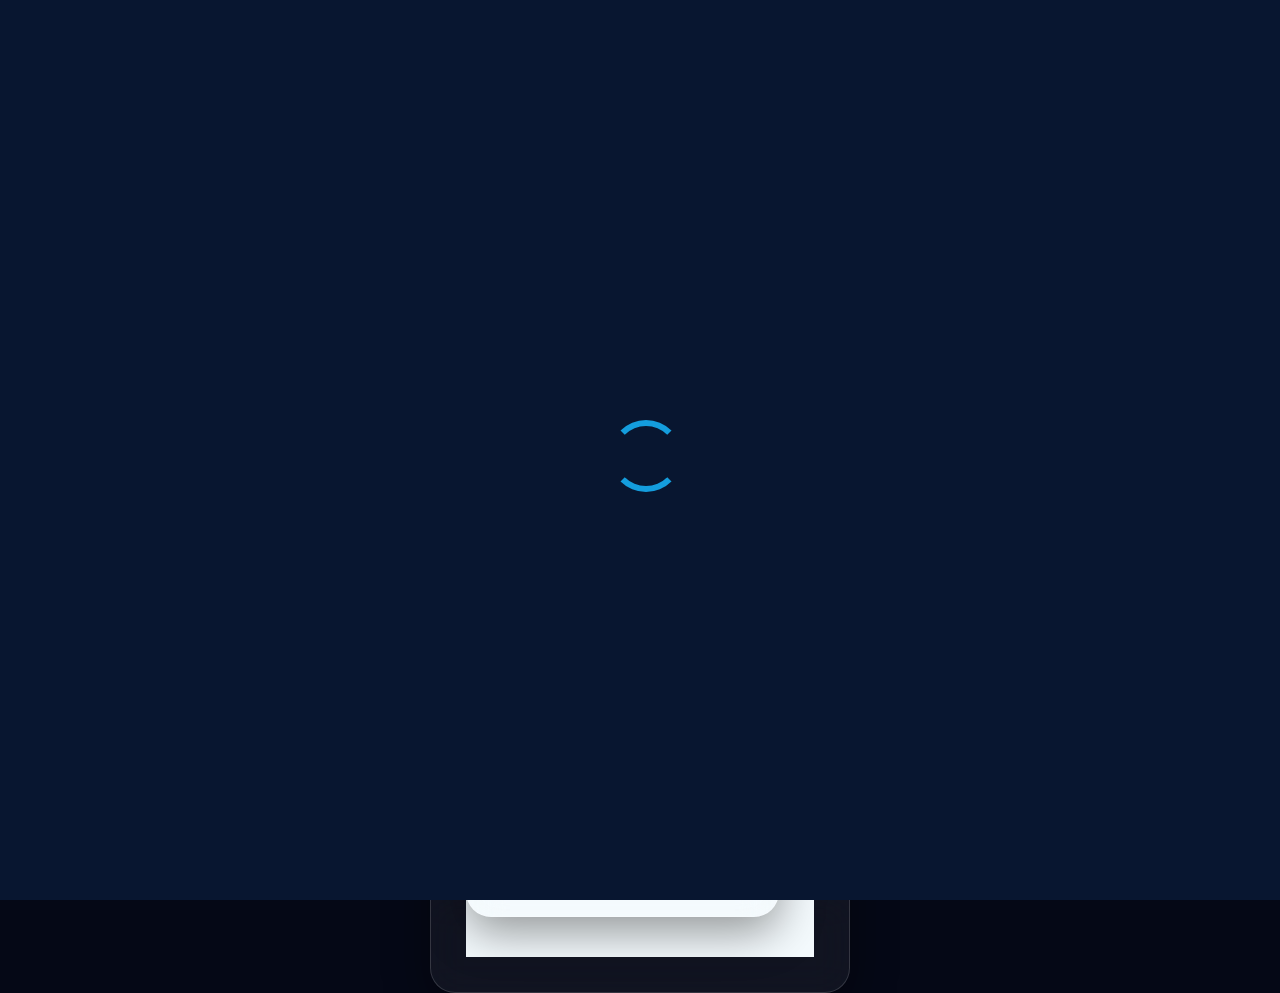
==== connect/index.html @ 6b7ee52c "Update index.html" ====
<!DOCTYPE html>
<html lang="en">
  <head>
    <meta charset="utf-8">
    <meta content="width=device-width, initial-scale=1.0" name="viewport">
    <title>Dulan Nithila Liyanarachchi</title>
    <meta name="description" content="Hi, I'm Dulan Nithila Liyanarachchi - a Web developer and a Canva designer, Responsive Websites with modern technologies. View my work and get in touch!">
    <meta name="keywords" content="web developer, portfolio, responsive design, HTML, CSS, JavaScript, PHP, MySQL, ReactJS, FastAPI, WebSockets, payment gateway integration, AI-powered email automation, cybersecurity, cybersecurity undergraduate, cyber security, AI research, cybersecurity research, AI supply chain security, academic publication, systematic literature review, LinkedIn articles, website developer, UI/UX, front-end developer, Canva designer, IT explorer, Dulan Nithila Liyanarachchi, Dulan Liyanarachchi, Nithila Liyanarachchi, NSBM Green University, Victoria University, University of Moratuwa, Sri Lanka">
    <meta name="author" content="Dulan Nithila Liyanarachchi">
    <meta name="viewport" content="width=device-width, initial-scale=1.0">
    
    <!-- Favicons -->
    <link href="assets/img/favicon.png" rel="icon">
  
    <!-- Fonts -->
    <link href="https://fonts.googleapis.com" rel="preconnect">
    <link href="https://fonts.gstatic.com" rel="preconnect" crossorigin>
    <link href="https://fonts.googleapis.com/css2?family=Roboto:ital,wght@0,100;0,300;0,400;0,500;0,700;0,900;1,100;1,300;1,400;1,500;1,700;1,900&family=Poppins:ital,wght@0,100;0,200;0,300;0,400;0,500;0,600;0,700;0,800;0,900;1,100;1,200;1,300;1,400;1,500;1,600;1,700;1,800;1,900&family=Raleway:ital,wght@0,100;0,200;0,300;0,400;0,500;0,600;0,700;0,800;0,900;1,100;1,200;1,300;1,400;1,500;1,600;1,700;1,800;1,900&display=swap" rel="stylesheet">
  
    <!-- Vendor CSS Files -->
    <link href="assets/vendor/bootstrap/css/bootstrap.min.css" rel="stylesheet">
    <link href="assets/vendor/bootstrap-icons/bootstrap-icons.css" rel="stylesheet">
    <link href="assets/vendor/aos/aos.css" rel="stylesheet">
    <link href="assets/vendor/glightbox/css/glightbox.min.css" rel="stylesheet">
    <link href="assets/vendor/swiper/swiper-bundle.min.css" rel="stylesheet">
    <link rel="stylesheet" href="https://cdnjs.cloudflare.com/ajax/libs/font-awesome/6.5.2/css/all.min.css">
  
    <!-- Main CSS File -->
    <link href="../assets/main.css" rel="stylesheet">
  
    <!-- Sitemap -->
    <link rel="sitemap" type="application/xml" title="Sitemap" href="sitemap.xml" />
    
    <link rel="stylesheet" href="style.css">
    <link rel="preconnect" href="https://fonts.googleapis.com">
    <link href="https://fonts.googleapis.com/css2?family=Poppins:wght@300;400;500;600;700&display=swap" rel="stylesheet">
    <link rel="stylesheet" href="https://cdnjs.cloudflare.com/ajax/libs/font-awesome/6.6.0/css/all.min.css">

  </head>
  <body>
    <div class="background"></div>
      <div class="container">
        <img src="assets/img/my-profile-img.png" class="profile">
        <h1>Dulan Nithila Liyanarachchi</h1>
        <h6>nithila0411@gmail.com</h6>
        <p class="subtitle"> • Web & Software Developer • Cyber Security Undergraduate • Research Scholar </p>
        <div class="buttons">
          <a href="https://nithilald.github.io/Dulan-Nithila-Liyanarachchi/" target="_blank"><i class="fa-solid fa-globe"></i>Portfolio</a>
          <a href="https://github.com/NithilaLD" target="_blank"><i class="fab fa-github"></i>GitHub</a>
          <a href="https://linkedin.com/in/dulan-nithila-liyanarachchi-563a7121a/" target="_blank"><i class="fab fa-linkedin"></i>LinkedIn</a>
          <a href="https://orcid.org/0009-0003-6545-277X" target="_blank"><i class="fab fa-orcid"></i>ORCID</a>
          <a href="https://www.researchgate.net/profile/Dulan-Liyanarachchi?ev=hdr_xprf" target="_blank"><i class="fab fa-researchgate"></i>ResearchGate</a>
          <a href="https://scholar.google.com/citations?user=wedLujYAAAAJ&hl=en" target="_blank"><i class="fa-solid fa-graduation-cap"></i>Google Scholar</a>
        </div>
        <footer id="footer" class="footer position-relative light-background">
            <div class="container">
              <div class="copyright text-center ">
                <p>© <span>Copyright </span> <strong class="px-1 sitename">Dulan Nithila Liyanarachchi</strong> <span>All Rights Reserved</span><br>Last Upated on: August 2026</p>
              </div>
            </div>
        </footer>
      </div>
      <!-- Scroll Top -->
      <a href="#" id="scroll-top" class="scroll-top d-flex align-items-center justify-content-center"><i class="bi bi-arrow-up-short"></i></a>
    
      <!-- Preloader -->
      <div id="preloader" style="background-color:#081630;"></div>
    
      <!-- Vendor JS Files -->
      <script src="assets/vendor/bootstrap/js/bootstrap.bundle.min.js"></script>
      <script src="assets/vendor/aos/aos.js"></script>
      <script src="assets/vendor/typed.js/typed.umd.js"></script>
      <script src="assets/vendor/purecounter/purecounter_vanilla.js"></script>
      <script src="assets/vendor/waypoints/noframework.waypoints.js"></script>
      <script src="assets/vendor/glightbox/js/glightbox.min.js"></script>
      <script src="assets/vendor/imagesloaded/imagesloaded.pkgd.min.js"></script>
      <script src="assets/vendor/isotope-layout/isotope.pkgd.min.js"></script>
      <script src="assets/vendor/swiper/swiper-bundle.min.js"></script>
    
      <!-- Main JS File -->
      <script src="assets/main.js"></script>
      <script src="script.js"></script>
    </div>
  </body>
</html>
---- assets/main.css ----
/**
* Template Name: iPortfolio
* Template URL: https://bootstrapmade.com/iportfolio-bootstrap-portfolio-websites-template/
* Updated: Jun 29 2024 with Bootstrap v5.3.3
* Author: BootstrapMade.com
* License: https://bootstrapmade.com/license/
*/

/*--------------------------------------------------------------
# Font & Color Variables
# Help: https://bootstrapmade.com/color-system/
--------------------------------------------------------------*/
/* Fonts */
:root {
  --default-font: "Roboto",  system-ui, -apple-system, "Segoe UI", Roboto, "Helvetica Neue", Arial, "Noto Sans", "Liberation Sans", sans-serif, "Apple Color Emoji", "Segoe UI Emoji", "Segoe UI Symbol", "Noto Color Emoji";
  --heading-font: "Raleway",  sans-serif;
  --nav-font: "Poppins",  sans-serif;
}

/* Global Colors - The following color variables are used throughout the website. Updating them here will change the color scheme of the entire website */
:root { 
  --background-color: #ffffff; /* Background color for the entire website, including individual sections */
  --default-color: #272829; /* Default color used for the majority of the text content across the entire website */
  --heading-color: #050d18; /* Color for headings, subheadings and title throughout the website */
  --accent-color: #149ddd; /* Accent color that represents your brand on the website. It's used for buttons, links, and other elements that need to stand out */
  --surface-color: #ffffff; /* The surface color is used as a background of boxed elements within sections, such as cards, icon boxes, or other elements that require a visual separation from the global background. */
  --contrast-color: #ffffff; /* Contrast color for text, ensuring readability against backgrounds of accent, heading, or default colors. */
}

/* Nav Menu Colors - The following color variables are used specifically for the navigation menu. They are separate from the global colors to allow for more customization options */
:root {
  --nav-color: #a8a9b4;  /* The default color of the main navmenu links */
  --nav-hover-color: #ffffff; /* Applied to main navmenu links when they are hovered over or active */
  --nav-mobile-background-color: #040b14; /* Used as the background color for mobile navigation menu */
  --nav-dropdown-background-color: #040b14; /* Used as the background color for dropdown items that appear when hovering over primary navigation items */
  --nav-dropdown-color: #a8a9b4; /* Used for navigation links of the dropdown items in the navigation menu. */
  --nav-dropdown-hover-color: #ffffff; /* Similar to --nav-hover-color, this color is applied to dropdown navigation links when they are hovered over. */
}

/* Color Presets - These classes override global colors when applied to any section or element, providing reuse of the sam color scheme. */

.light-background {
  --background-color: #f4fafd;
  --surface-color: #ffffff;
}

.dark-background {
  --background-color: #040b14;
  --default-color: #ffffff;
  --heading-color: #ffffff;
  --surface-color: #151f2b;
  --contrast-color: #ffffff;
}

/* Smooth scroll */
:root {
  scroll-behavior: smooth;
}

/*--------------------------------------------------------------
# General Styling & Shared Classes
--------------------------------------------------------------*/
body {
  color: var(--default-color);
  background-color: var(--background-color);
  font-family: var(--default-font);
}

a {
  color: var(--accent-color);
  text-decoration: none;
  transition: 0.3s;
}

a:hover {
  color: color-mix(in srgb, var(--accent-color), transparent 25%);
  text-decoration: none;
}

h1,
h2,
h3,
h4,
h5,
h6 {
  color: var(--heading-color);
  font-family: var(--heading-font);
}

/* PHP Email Form Messages
------------------------------*/
.php-email-form .error-message {
  display: none;
  background: #df1529;
  color: #ffffff;
  text-align: left;
  padding: 15px;
  margin-bottom: 24px;
  font-weight: 600;
}

.php-email-form .sent-message {
  display: none;
  color: #ffffff;
  background: #059652;
  text-align: center;
  padding: 15px;
  margin-bottom: 24px;
  font-weight: 600;
}

.php-email-form .loading {
  display: none;
  background: var(--surface-color);
  text-align: center;
  padding: 15px;
  margin-bottom: 24px;
}

.php-email-form .loading:before {
  content: "";
  display: inline-block;
  border-radius: 50%;
  width: 24px;
  height: 24px;
  margin: 0 10px -6px 0;
  border: 3px solid var(--accent-color);
  border-top-color: var(--surface-color);
  animation: php-email-form-loading 1s linear infinite;
}

@keyframes php-email-form-loading {
  0% {
    transform: rotate(0deg);
  }

  100% {
    transform: rotate(360deg);
  }
}

/*--------------------------------------------------------------
# Global Header
--------------------------------------------------------------*/
.header {
  color: var(--default-color);
  background-color: var(--background-color);
  position: fixed;
  top: 0;
  left: 0;
  bottom: 0;
  padding: 0 15px;
  width: 300px;
  transition: all ease-in-out 0.3s;
  overflow-y: auto;
  z-index: 997;
  border-right: 1px solid color-mix(in srgb, var(--default-color), transparent 90%);
}

.header .profile-img img {
  margin: 15px auto;
  display: block;
  width: 120px;
  border: 8px solid color-mix(in srgb, var(--default-color), transparent 85%);
}

.header .logo {
  line-height: 1;
  margin-bottom: 15px;
}

.header .logo img {
  max-height: 32px;
  margin-right: 8px;
}

.header .logo h1 {
  font-size: 24px;
  margin: 0;
  font-weight: 700;
  color: var(--heading-color);
}

.header .social-links {
  margin: 0 0 20px 0;
}

.header .social-links a {
  font-size: 16px;
  display: inline-flex;
  align-items: center;
  justify-content: center;
  background: color-mix(in srgb, var(--default-color), transparent 90%);
  color: var(--default-color);
  margin: 0 2px;
  border-radius: 50%;
  text-align: center;
  width: 40px;
  height: 40px;
  transition: 0.3s;
}

.header .social-links a:hover {
  color: var(--contrast-color);
  background: var(--accent-color);
}

@media (min-width: 1200px) {

  .header~main,
  .header~#footer {
    margin-left: 300px;
  }
}

@media (max-width: 1199px) {
  .header {
    left: -100%;
  }
}

.header.header-show {
  left: 0;
}

.header .header-toggle {
  color: var(--contrast-color);
  background-color: var(--accent-color);
  font-size: 22px;
  display: flex;
  align-items: center;
  justify-content: center;
  width: 40px;
  height: 40px;
  border-radius: 50%;
  cursor: pointer;
  position: fixed;
  top: 15px;
  right: 15px;
  z-index: 9999;
  transition: background-color 0.3s;
}

.header .header-toggle:hover {
  color: var(--contrast-color);
  background-color: color-mix(in srgb, var(--accent-color) 90%, white 15%);
}

/*--------------------------------------------------------------
# Navigation Menu
--------------------------------------------------------------*/
.mobile-nav-toggle {
  display: none;
}

.navmenu {
  padding: 0;
  z-index: 9997;
}

.navmenu ul {
  list-style: none;
  padding: 0 0 20px 0;
  margin: 0;
}

.navmenu a,
.navmenu a:focus {
  color: var(--nav-color);
  padding: 15px 10px;
  font-family: var(--nav-font);
  font-size: 16px;
  font-weight: 400;
  display: flex;
  align-items: center;
  white-space: nowrap;
  transition: 0.3s;
  width: 100%;
}

.navmenu a .navicon,
.navmenu a:focus .navicon {
  font-size: 20px;
  margin-right: 10px;
}

.navmenu a .toggle-dropdown,
.navmenu a:focus .toggle-dropdown {
  font-size: 12px;
  line-height: 0;
  margin-left: auto;
  width: 30px;
  height: 30px;
  display: flex;
  align-items: center;
  justify-content: center;
  border-radius: 50%;
  transition: 0.3s;
  flex-shrink: 0;
  background-color: color-mix(in srgb, var(--accent-color), transparent 90%);
}

.navmenu a .toggle-dropdown:hover,
.navmenu a:focus .toggle-dropdown:hover {
  background-color: var(--accent-color);
  color: var(--contrast-color);
}

.navmenu a:hover,
.navmenu .active,
.navmenu .active:focus {
  color: var(--nav-hover-color);
}

.navmenu a:hover .navicon,
.navmenu .active .navicon,
.navmenu .active:focus .navicon {
  color: var(--accent-color);
}

.navmenu .active .toggle-dropdown,
.navmenu .active:focus .toggle-dropdown {
  background-color: var(--accent-color);
  color: var(--contrast-color);
  transform: rotate(180deg);
}

.navmenu .dropdown {
  display: block;
}

.navmenu .dropdown a,
.navmenu .dropdown a:focus {
  color: --nav-dropdown-color;
}

.navmenu .dropdown a:hover,
.navmenu .dropdown .active,
.navmenu .dropdown .active:focus {
  color: var(--nav-dropdown-hover-color);
}

.navmenu .dropdown ul {
  position: static;
  display: none;
  z-index: 99;
  padding: 5px 10px;
  margin: 5px 10px;
  background-color: var(--nav-dropdown-background-color);
  border: 1px solid color-mix(in srgb, var(--default-color), transparent 90%);
  box-shadow: none;
  transition: all 0.5s ease-in-out;
}

.navmenu .dropdown ul ul {
  background-color: rgba(33, 37, 41, 0.1);
}

.navmenu .dropdown>.dropdown-active {
  display: block;
  background-color: rgba(33, 37, 41, 0.03);
}

/*--------------------------------------------------------------
# Global Footer
--------------------------------------------------------------*/
.footer {
  color: var(--default-color);
  background-color: var(--background-color);
  font-size: 14px;
  padding: 40px 0;
  position: relative;
  border-top: 1px solid color-mix(in srgb, var(--default-color), transparent 90%);
}

.footer .copyright p {
  margin-bottom: 0;
}

.footer .credits {
  margin-top: 4px;
  font-size: 13px;
  text-align: center;
}

/*--------------------------------------------------------------
# Preloader
--------------------------------------------------------------*/
#preloader {
  position: fixed;
  inset: 0;
  z-index: 999999;
  overflow: hidden;
  background: var(--background-color);
  transition: all 0.6s ease-out;
}

#preloader:before {
  content: "";
  position: fixed;
  top: calc(50% - 30px);
  left: calc(50% - 30px);
  border: 6px solid #ffffff;
  border-color: var(--accent-color) transparent var(--accent-color) transparent;
  border-radius: 50%;
  width: 60px;
  height: 60px;
  animation: animate-preloader 1.5s linear infinite;
}

@keyframes animate-preloader {
  0% {
    transform: rotate(0deg);
  }

  100% {
    transform: rotate(360deg);
  }
}

/*--------------------------------------------------------------
# Scroll Top Button
--------------------------------------------------------------*/
.scroll-top {
  position: fixed;
  visibility: hidden;
  opacity: 0;
  right: 15px;
  bottom: -15px;
  z-index: 99999;
  background-color: var(--accent-color);
  width: 44px;
  height: 44px;
  border-radius: 50px;
  transition: all 0.4s;
}

.scroll-top i {
  font-size: 24px;
  color: var(--contrast-color);
  line-height: 0;
}

.scroll-top:hover {
  background-color: color-mix(in srgb, var(--accent-color), transparent 20%);
  color: var(--contrast-color);
}

.scroll-top.active {
  visibility: visible;
  opacity: 1;
  bottom: 15px;
}

/*--------------------------------------------------------------
# Disable aos animation delay on mobile devices
--------------------------------------------------------------*/
@media screen and (max-width: 768px) {
  [data-aos-delay] {
    transition-delay: 0 !important;
  }
}

/*--------------------------------------------------------------
# Global Page Titles & Breadcrumbs
--------------------------------------------------------------*/
.page-title {
  color: var(--default-color);
  background-color: var(--background-color);
  padding: 25px 0;
  position: relative;
}

.page-title h1 {
  font-size: 24px;
  font-weight: 700;
}

.page-title .breadcrumbs ol {
  display: flex;
  flex-wrap: wrap;
  list-style: none;
  padding: 0;
  margin: 0;
  font-size: 14px;
  font-weight: 400;
}

.page-title .breadcrumbs ol li+li {
  padding-left: 10px;
}

.page-title .breadcrumbs ol li+li::before {
  content: "/";
  display: inline-block;
  padding-right: 10px;
  color: color-mix(in srgb, var(--default-color), transparent 70%);
}

/*--------------------------------------------------------------
# Global Sections
--------------------------------------------------------------*/
section,
.section {
  color: var(--default-color);
  background-color: var(--background-color);
  padding: 60px 0;
  overflow: clip;
}

/*--------------------------------------------------------------
# Global Section Titles
--------------------------------------------------------------*/
.section-title {
  padding-bottom: 60px;
  position: relative;
}

.section-title h2 {
  font-size: 32px;
  font-weight: 700;
  margin-bottom: 20px;
  padding-bottom: 20px;
  position: relative;
}

.section-title h2:after {
  content: "";
  position: absolute;
  display: block;
  width: 50px;
  height: 3px;
  background: var(--accent-color);
  left: 0;
  bottom: 0;
}

.section-title p {
  margin-bottom: 0;
}

/*--------------------------------------------------------------
# Hero Section
--------------------------------------------------------------*/
.hero {
  width: 100%;
  min-height: 100vh;
  position: relative;
  padding: 80px 0;
  display: flex;
  align-items: center;
  justify-content: center;
}

.hero img {
  position: absolute;
  inset: 0;
  display: block;
  width: 100%;
  height: 100%;
  object-fit: cover;
  z-index: 1;
}

.hero:before {
  content: "";
  background: color-mix(in srgb, var(--background-color), transparent 70%);
  position: absolute;
  inset: 0;
  z-index: 2;
}

.hero .container {
  position: relative;
  z-index: 3;
}

.hero h2 {
  margin: 0;
  font-size: 64px;
  font-weight: 700;
}

.hero p {
  margin: 5px 0 0 0;
  font-size: 26px;
}

.hero p span {
  letter-spacing: 1px;
  border-bottom: 2px solid var(--accent-color);
}

.hero .social-links {
  margin-top: 25px;
}

.hero .social-links a {
  font-size: 24px;
  display: inline-block;
  color: color-mix(in srgb, var(--default-color), transparent 50%);
  line-height: 1;
  margin-right: 20px;
  transition: 0.3s;
}

.hero .social-links a:hover {
  color: var(--accent-color);
}

@media (max-width: 768px) {
  .hero h2 {
    font-size: 32px;
  }

  .hero p {
    font-size: 20px;
  }
}

/*--------------------------------------------------------------
# About Section
--------------------------------------------------------------*/
.about .content h2 {
  font-weight: 700;
  font-size: 24px;
}

.about .content ul {
  list-style: none;
  padding: 0;
}

.about .content ul li {
  margin-bottom: 20px;
  display: flex;
  align-items: center;
}

.about .content ul strong {
  margin-right: 10px;
}

.about .content ul i {
  font-size: 16px;
  margin-right: 5px;
  color: var(--accent-color);
  line-height: 0;
}

/*--------------------------------------------------------------
# Stats Section
--------------------------------------------------------------*/
.stats .stats-item {
  padding: 30px;
  width: 100%;
}

.stats .stats-item i {
  color: var(--accent-color);
  display: block;
  font-size: 44px;
  float: left;
  line-height: 0;
}

.stats .stats-item .purecounter {
  color: var(--heading-color);
  font-size: 48px;
  line-height: 40px;
  display: block;
  font-weight: 700;
  margin-left: 60px;
}

.stats .stats-item p {
  color: color-mix(in srgb, var(--default-color), transparent 40%);
  padding: 15px 0 0 0;
  margin: 0 0 0 60px;
  font-family: var(--heading-font);
  font-size: 14px;
}

/*--------------------------------------------------------------
# Skills Section
--------------------------------------------------------------*/
.skills .progress {
  height: 60px;
  display: block;
  background: none;
  border-radius: 0;
}

.skills .progress .skill {
  color: var(--heading-color);
  padding: 0;
  margin: 0 0 6px 0;
  text-transform: uppercase;
  display: block;
  font-weight: 600;
  font-family: var(--heading-font);
}

.skills .progress .skill .val {
  float: right;
  font-style: normal;
}

.skills .progress-bar-wrap {
  background: color-mix(in srgb, var(--default-color), transparent 90%);
  height: 10px;
}

.skills .progress-bar {
  width: 1px;
  height: 10px;
  transition: 0.9s;
  background-color: var(--accent-color);
}

/*--------------------------------------------------------------
# Resume Section
--------------------------------------------------------------*/
.resume .resume-title {
  color: var(--heading-color);
  font-size: 26px;
  font-weight: 700;
  margin-top: 20px;
  margin-bottom: 20px;
}

.resume .resume-item {
  padding: 0 0 20px 20px;
  margin-top: -2px;
  border-left: 2px solid var(--accent-color);
  position: relative;
}

.resume .resume-item h4 {
  line-height: 18px;
  font-size: 18px;
  font-weight: 600;
  text-transform: uppercase;
  color: color-mix(in srgb, var(--default-color), transparent 20%);
  margin-bottom: 10px;
}

.resume .resume-item h5 {
  font-size: 16px;
  padding: 5px 15px;
  display: inline-block;
  font-weight: 600;
  margin-bottom: 10px;
}

.resume .resume-item ul {
  padding-left: 20px;
}

.resume .resume-item ul li {
  padding-bottom: 10px;
}

.resume .resume-item:last-child {
  padding-bottom: 0;
}

.resume .resume-item::before {
  content: "";
  position: absolute;
  width: 16px;
  height: 16px;
  border-radius: 50px;
  left: -9px;
  top: 0;
  background: var(--background-color);
  border: 2px solid var(--accent-color);
}

/*--------------------------------------------------------------
# Portfolio Section
--------------------------------------------------------------*/
.portfolio .portfolio-filters {
  padding: 0;
  margin: 0 auto 20px auto;
  list-style: none;
  text-align: center;
}

.portfolio .portfolio-filters li {
  cursor: pointer;
  display: inline-block;
  padding: 0;
  font-size: 14px;
  font-weight: 400;
  margin: 0 10px;
  line-height: 1;
  text-transform: uppercase;
  margin-bottom: 10px;
  transition: all 0.3s ease-in-out;
}

.portfolio .portfolio-filters li:hover,
.portfolio .portfolio-filters li.filter-active {
  color: var(--accent-color);
}

.portfolio .portfolio-filters li:first-child {
  margin-left: 0;
}

.portfolio .portfolio-filters li:last-child {
  margin-right: 0;
}

@media (max-width: 575px) {
  .portfolio .portfolio-filters li {
    font-size: 14px;
    margin: 0 5px;
  }
}

.portfolio .portfolio-content {
  position: relative;
  overflow: hidden;
}

.portfolio .portfolio-content img {
  transition: 0.3s;
}

.portfolio .portfolio-content .portfolio-info {
  opacity: 0;
  position: absolute;
  inset: 0;
  z-index: 3;
  transition: all ease-in-out 0.3s;
  background: rgba(0, 0, 0, 0.6);
  padding: 15px;
}

.portfolio .portfolio-content .portfolio-info h4 {
  font-size: 14px;
  padding: 5px 10px;
  font-weight: 400;
  color: #ffffff;
  display: inline-block;
  background-color: var(--accent-color);
}

.portfolio .portfolio-content .portfolio-info p {
  position: absolute;
  bottom: 10px;
  text-align: center;
  display: inline-block;
  left: 0;
  right: 0;
  font-size: 16px;
  font-weight: 600;
  color: rgba(255, 255, 255, 0.8);
}

.portfolio .portfolio-content .portfolio-info .preview-link,
.portfolio .portfolio-content .portfolio-info .details-link {
  position: absolute;
  left: calc(50% - 40px);
  font-size: 26px;
  top: calc(50% - 14px);
  color: #fff;
  transition: 0.3s;
  line-height: 1.2;
}

.portfolio .portfolio-content .portfolio-info .preview-link:hover,
.portfolio .portfolio-content .portfolio-info .details-link:hover {
  color: var(--accent-color);
}

.portfolio .portfolio-content .portfolio-info .details-link {
  left: 50%;
  font-size: 34px;
  line-height: 0;
}

.portfolio .portfolio-content:hover .portfolio-info {
  opacity: 1;
}

.portfolio .portfolio-content:hover img {
  transform: scale(1.1);
}

/*--------------------------------------------------------------
# Services Section
--------------------------------------------------------------*/
.services .service-item {
  position: relative;
}

.services .service-item .icon {
  background: var(--accent-color);
  display: flex;
  align-items: center;
  justify-content: center;
  width: 54px;
  height: 54px;
  border-radius: 50%;
  transition: 0.5s;
  border: 1px solid var(--accent-color);
  margin-right: 20px;
}

.services .service-item .icon i {
  color: var(--contrast-color);
  font-size: 24px;
  line-height: 0;
}

.services .service-item:hover .icon {
  background: var(--surface-color);
}

.services .service-item:hover .icon i {
  color: var(--accent-color);
}

.services .service-item .title {
  font-weight: 700;
  margin-bottom: 15px;
  font-size: 18px;
}

.services .service-item .title a {
  color: var(--heading-color);
}

.services .service-item .title a:hover {
  color: var(--accent-color);
}

.services .service-item .description {
  line-height: 24px;
  font-size: 14px;
}

/*--------------------------------------------------------------
# Testimonials Section
--------------------------------------------------------------*/
.testimonials .testimonials-carousel,
.testimonials .testimonials-slider {
  overflow: hidden;
}

.testimonials .testimonial-item {
  box-sizing: content-box;
  text-align: center;
  min-height: 320px;
}

.testimonials .testimonial-item .testimonial-img {
  width: 90px;
  border-radius: 50%;
  margin: 0 auto;
}

.testimonials .testimonial-item h3 {
  font-size: 18px;
  font-weight: bold;
  margin: 10px 0 5px 0;
}

.testimonials .testimonial-item h4 {
  font-size: 14px;
  color: color-mix(in srgb, var(--default-color), transparent 20%);
  margin: 0;
}

.testimonials .testimonial-item .quote-icon-left,
.testimonials .testimonial-item .quote-icon-right {
  color: color-mix(in srgb, var(--accent-color), transparent 40%);
  font-size: 26px;
  line-height: 0;
}

.testimonials .testimonial-item .quote-icon-left {
  display: inline-block;
  left: -5px;
  position: relative;
}

.testimonials .testimonial-item .quote-icon-right {
  display: inline-block;
  right: -5px;
  position: relative;
  top: 10px;
  transform: scale(-1, -1);
}

.testimonials .testimonial-item p {
  font-style: italic;
  margin: 0 15px 15px 15px;
  padding: 20px;
  background-color: var(--surface-color);
  position: relative;
  margin-bottom: 35px;
  border-radius: 6px;
  box-shadow: 0px 2px 15px rgba(0, 0, 0, 0.1);
}

.testimonials .testimonial-item p::after {
  content: "";
  width: 0;
  height: 0;
  border-top: 20px solid var(--surface-color);
  border-right: 20px solid transparent;
  border-left: 20px solid transparent;
  position: absolute;
  bottom: -20px;
  left: calc(50% - 20px);
}

.testimonials .swiper-wrapper {
  height: auto;
}

.testimonials .swiper-pagination {
  margin-top: 40px;
  position: relative;
}

.testimonials .swiper-pagination .swiper-pagination-bullet {
  width: 12px;
  height: 12px;
  background-color: var(--background-color);
  opacity: 1;
  border: 1px solid var(--accent-color);
}

.testimonials .swiper-pagination .swiper-pagination-bullet-active {
  background-color: var(--accent-color);
}

/*--------------------------------------------------------------
# Contact Section
--------------------------------------------------------------*/
.contact .info-wrap {
  background-color: var(--surface-color);
  box-shadow: 0px 0px 20px rgba(0, 0, 0, 0.1);
  padding: 30px;
}

@media (max-width: 575px) {
  .contact .info-wrap {
    padding: 20px;
  }
}

.contact .info-item {
  margin-bottom: 40px;
}

.contact .info-item i {
  font-size: 20px;
  color: var(--accent-color);
  background: color-mix(in srgb, var(--accent-color), transparent 92%);
  width: 44px;
  height: 44px;
  display: flex;
  justify-content: center;
  align-items: center;
  border-radius: 50px;
  transition: all 0.3s ease-in-out;
  margin-right: 15px;
}

.contact .info-item h3 {
  padding: 0;
  font-size: 18px;
  font-weight: 700;
  margin-bottom: 5px;
}

.contact .info-item p {
  padding: 0;
  margin-bottom: 0;
  font-size: 14px;
}

.contact .info-item:hover i {
  background: var(--accent-color);
  color: var(--contrast-color);
}

.contact .php-email-form {
  background-color: var(--surface-color);
  height: 100%;
  padding: 30px;
  box-shadow: 0px 0px 20px rgba(0, 0, 0, 0.1);
}

@media (max-width: 575px) {
  .contact .php-email-form {
    padding: 20px;
  }
}

.contact .php-email-form input[type=text],
.contact .php-email-form input[type=email],
.contact .php-email-form textarea {
  font-size: 14px;
  padding: 10px 15px;
  box-shadow: none;
  border-radius: 0;
  color: var(--default-color);
  background-color: var(--surface-color);
  border-color: color-mix(in srgb, var(--default-color), transparent 80%);
}

.contact .php-email-form input[type=text]:focus,
.contact .php-email-form input[type=email]:focus,
.contact .php-email-form textarea:focus {
  border-color: var(--accent-color);
}

.contact .php-email-form input[type=text]::placeholder,
.contact .php-email-form input[type=email]::placeholder,
.contact .php-email-form textarea::placeholder {
  color: color-mix(in srgb, var(--default-color), transparent 70%);
}

.contact .php-email-form button[type=submit] {
  color: var(--contrast-color);
  background: var(--accent-color);
  border: 0;
  padding: 10px 30px;
  transition: 0.4s;
  border-radius: 50px;
}

.contact .php-email-form button[type=submit]:hover {
  background: color-mix(in srgb, var(--accent-color), transparent 25%);
}

/*--------------------------------------------------------------
# Portfolio Details Section
--------------------------------------------------------------*/
.portfolio-details .portfolio-details-slider img {
  width: 100%;
}

.portfolio-details .portfolio-details-slider .swiper-pagination {
  margin-top: 20px;
  position: relative;
}

.portfolio-details .portfolio-details-slider .swiper-pagination .swiper-pagination-bullet {
  width: 12px;
  height: 12px;
  background-color: color-mix(in srgb, var(--default-color), transparent 85%);
  opacity: 1;
}

.portfolio-details .portfolio-details-slider .swiper-pagination .swiper-pagination-bullet-active {
  background-color: var(--accent-color);
}

.portfolio-details .portfolio-info {
  padding: 30px;
  box-shadow: 0px 0 30px rgba(0, 0, 0, 0.1);
}

.portfolio-details .portfolio-info h3 {
  font-size: 22px;
  font-weight: 700;
  margin-bottom: 20px;
  padding-bottom: 20px;
  border-bottom: 1px solid color-mix(in srgb, var(--default-color), transparent 85%);
}

.portfolio-details .portfolio-info ul {
  list-style: none;
  padding: 0;
  font-size: 15px;
}

.portfolio-details .portfolio-info ul li+li {
  margin-top: 10px;
}

.portfolio-details .portfolio-description {
  padding-top: 30px;
}

.portfolio-details .portfolio-description h2 {
  font-size: 26px;
  font-weight: 700;
  margin-bottom: 20px;
}

.portfolio-details .portfolio-description p {
  padding: 0;
  color: color-mix(in srgb, var(--default-color), transparent 30%);
}

/*--------------------------------------------------------------
# Service Details Section
--------------------------------------------------------------*/
.service-details .services-list {
  padding: 10px 30px;
  border: 1px solid color-mix(in srgb, var(--default-color), transparent 90%);
  margin-bottom: 20px;
}

.service-details .services-list a {
  display: block;
  line-height: 1;
  padding: 8px 0 8px 15px;
  border-left: 3px solid color-mix(in srgb, var(--default-color), transparent 70%);
  margin: 20px 0;
  color: color-mix(in srgb, var(--default-color), transparent 20%);
  transition: 0.3s;
}

.service-details .services-list a.active {
  color: var(--heading-color);
  font-weight: 700;
  border-color: var(--accent-color);
}

.service-details .services-list a:hover {
  border-color: var(--accent-color);
}

.service-details .services-img {
  margin-bottom: 20px;
}

.service-details h3 {
  font-size: 26px;
  font-weight: 700;
}

.service-details h4 {
  font-size: 20px;
  font-weight: 700;
}

.service-details p {
  font-size: 15px;
}

.service-details ul {
  list-style: none;
  padding: 0;
  font-size: 15px;
}

.service-details ul li {
  padding: 5px 0;
  display: flex;
  align-items: center;
}

.service-details ul i {
  font-size: 20px;
  margin-right: 8px;
  color: var(--accent-color);
}
.research-item,
.portfolio-content {
  border-radius: 12px;
  background: #fff;
  transition: 0.3s;
}

.research-item:hover,
.portfolio-content:hover {
  transform: translateY(-5px);
}

#articles {
    min-height: 100vh;
    padding-top: 80px;
    padding-bottom: 80px;
    display: flex;
    align-items: center;
}

#articles .section-title {
    margin-bottom:0;
    padding-right:25px;
}

#articles .portfolio-content {
    border-radius:15px;
}

#articles .btn {
    margin-top: auto;
}

/* Research Section */
#research {
    min-height: 100vh;
    padding-top: 80px;
    padding-bottom: 80px;
    display: flex;
    align-items: center;
}

#research .container {
    width: 100%;
}

#research .section-title {
    margin-bottom:0;
    padding-right:25px;
}

#research .research-item {
    display: flex;
    flex-direction: column;
    height: 100%;
    padding: 30px;
    border-radius: 15px;
    background: #fff;
    box-shadow: 0 8px 20px rgba(0, 0, 0, 0.08);
}

#research .research-item .btn {
    margin-top: auto;
}

#research .portfolio-content{
    border-radius:15px;
}

.article-img {
    width: 100%;
    height: 220px;
    object-fit: cover;
    border-radius: 8px 8px 0 0;
}

#articles .portfolio-content {
    overflow: hidden;
    border-radius: 10px;
}
---- connect/style.css ----
*{
margin:0;
padding:0;
box-sizing:border-box;
font-family:Poppins,sans-serif;
}

body{

height:100vh;

display:flex;
justify-content:center;
align-items:center;

background:#050816;
overflow:hidden;

}

.background{

position:fixed;
width:100%;
height:100%;

background:

radial-gradient(circle at top,#00d9ff55,transparent 35%),
radial-gradient(circle at bottom,#6c63ff44,transparent 40%),
#050816;

animation:bg 12s infinite alternate;

}

@keyframes bg{

100%{

filter:hue-rotate(30deg);

}

}

.container{

width:420px;

max-width:90%;

padding:35px;

border-radius:25px;

backdrop-filter:blur(18px);

background:rgba(255,255,255,.05);

border:1px solid rgba(255,255,255,.15);

box-shadow:0 15px 45px rgba(0,0,0,.4);

text-align:center;

z-index:5;

}

.profile{

width:130px;
height:130px;

border-radius:50%;
border:4px solid #00d9ff;

margin-bottom:20px;

object-fit:cover;

}

h1{

color:white;

font-size:28px;

}

.subtitle{

color:#d0d0d0;

margin:12px 0 30px;

font-size:14px;

line-height:1.7;

}

.buttons{

display:grid;

gap:15px;

}

.buttons a{

text-decoration:none;

padding:16px;

border-radius:15px;

background:#0f172a;

color:white;

transition:.35s;

font-size:16px;

display:flex;

align-items:center;

justify-content:center;

gap:12px;

border:1px solid rgba(255,255,255,.08);

}

.buttons a:hover{

transform:translateY(-5px);

background:#00d9ff;

color:#000;

box-shadow:0 10px 30px #00d9ff55;

}

footer{

margin-top:30px;

color:#bfbfbf;

font-size:14px;

}
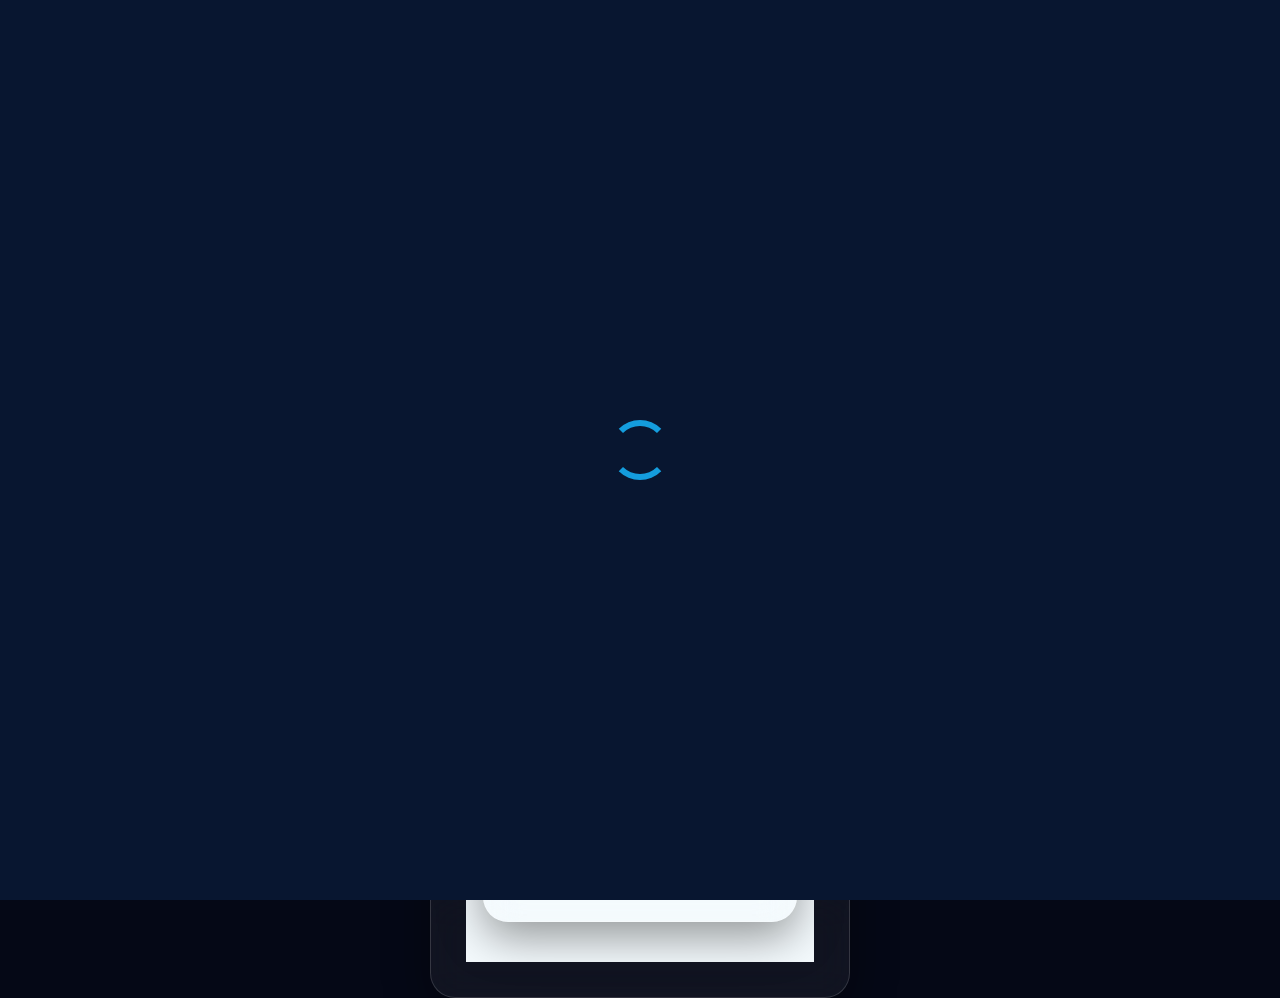
==== commit 26e9b7d0: "Update index.html" ====
--- a/connect/index.html
+++ b/connect/index.html
@@ -10,7 +10,7 @@
     <meta name="viewport" content="width=device-width, initial-scale=1.0">
     
     <!-- Favicons -->
-    <link href="assets/img/favicon.png" rel="icon">
+    <link href="../assets/img/favicon.png" rel="icon">
   
     <!-- Fonts -->
     <link href="https://fonts.googleapis.com" rel="preconnect">
@@ -18,18 +18,18 @@
     <link href="https://fonts.googleapis.com/css2?family=Roboto:ital,wght@0,100;0,300;0,400;0,500;0,700;0,900;1,100;1,300;1,400;1,500;1,700;1,900&family=Poppins:ital,wght@0,100;0,200;0,300;0,400;0,500;0,600;0,700;0,800;0,900;1,100;1,200;1,300;1,400;1,500;1,600;1,700;1,800;1,900&family=Raleway:ital,wght@0,100;0,200;0,300;0,400;0,500;0,600;0,700;0,800;0,900;1,100;1,200;1,300;1,400;1,500;1,600;1,700;1,800;1,900&display=swap" rel="stylesheet">
   
     <!-- Vendor CSS Files -->
-    <link href="assets/vendor/bootstrap/css/bootstrap.min.css" rel="stylesheet">
-    <link href="assets/vendor/bootstrap-icons/bootstrap-icons.css" rel="stylesheet">
-    <link href="assets/vendor/aos/aos.css" rel="stylesheet">
-    <link href="assets/vendor/glightbox/css/glightbox.min.css" rel="stylesheet">
-    <link href="assets/vendor/swiper/swiper-bundle.min.css" rel="stylesheet">
+    <link href="../assets/vendor/bootstrap/css/bootstrap.min.css" rel="stylesheet">
+    <link href="../assets/vendor/bootstrap-icons/bootstrap-icons.css" rel="stylesheet">
+    <link href="../assets/vendor/aos/aos.css" rel="stylesheet">
+    <link href="../assets/vendor/glightbox/css/glightbox.min.css" rel="stylesheet">
+    <link href="../assets/vendor/swiper/swiper-bundle.min.css" rel="stylesheet">
     <link rel="stylesheet" href="https://cdnjs.cloudflare.com/ajax/libs/font-awesome/6.5.2/css/all.min.css">
   
     <!-- Main CSS File -->
     <link href="../assets/main.css" rel="stylesheet">
   
     <!-- Sitemap -->
-    <link rel="sitemap" type="application/xml" title="Sitemap" href="sitemap.xml" />
+    <link rel="sitemap" type="application/xml" title="Sitemap" href="../sitemap.xml" />
     
     <link rel="stylesheet" href="style.css">
     <link rel="preconnect" href="https://fonts.googleapis.com">
@@ -40,7 +40,7 @@
   <body>
     <div class="background"></div>
       <div class="container">
-        <img src="assets/img/my-profile-img.png" class="profile">
+        <img src="../assets/img/my-profile-img.png" class="profile">
         <h1>Dulan Nithila Liyanarachchi</h1>
         <h6>nithila0411@gmail.com</h6>
         <p class="subtitle"> • Web & Software Developer • Cyber Security Undergraduate • Research Scholar </p>
@@ -67,18 +67,18 @@
       <div id="preloader" style="background-color:#081630;"></div>
     
       <!-- Vendor JS Files -->
-      <script src="assets/vendor/bootstrap/js/bootstrap.bundle.min.js"></script>
-      <script src="assets/vendor/aos/aos.js"></script>
-      <script src="assets/vendor/typed.js/typed.umd.js"></script>
-      <script src="assets/vendor/purecounter/purecounter_vanilla.js"></script>
-      <script src="assets/vendor/waypoints/noframework.waypoints.js"></script>
-      <script src="assets/vendor/glightbox/js/glightbox.min.js"></script>
-      <script src="assets/vendor/imagesloaded/imagesloaded.pkgd.min.js"></script>
-      <script src="assets/vendor/isotope-layout/isotope.pkgd.min.js"></script>
-      <script src="assets/vendor/swiper/swiper-bundle.min.js"></script>
+      <script src="../assets/vendor/bootstrap/js/bootstrap.bundle.min.js"></script>
+      <script src="../assets/vendor/aos/aos.js"></script>
+      <script src="../assets/vendor/typed.js/typed.umd.js"></script>
+      <script src="../assets/vendor/purecounter/purecounter_vanilla.js"></script>
+      <script src="../assets/vendor/waypoints/noframework.waypoints.js"></script>
+      <script src="../assets/vendor/glightbox/js/glightbox.min.js"></script>
+      <script src="../assets/vendor/imagesloaded/imagesloaded.pkgd.min.js"></script>
+      <script src="../assets/vendor/isotope-layout/isotope.pkgd.min.js"></script>
+      <script src="../assets/vendor/swiper/swiper-bundle.min.js"></script>
     
       <!-- Main JS File -->
-      <script src="assets/main.js"></script>
+      <script src="../assets/main.js"></script>
       <script src="script.js"></script>
     </div>
   </body>
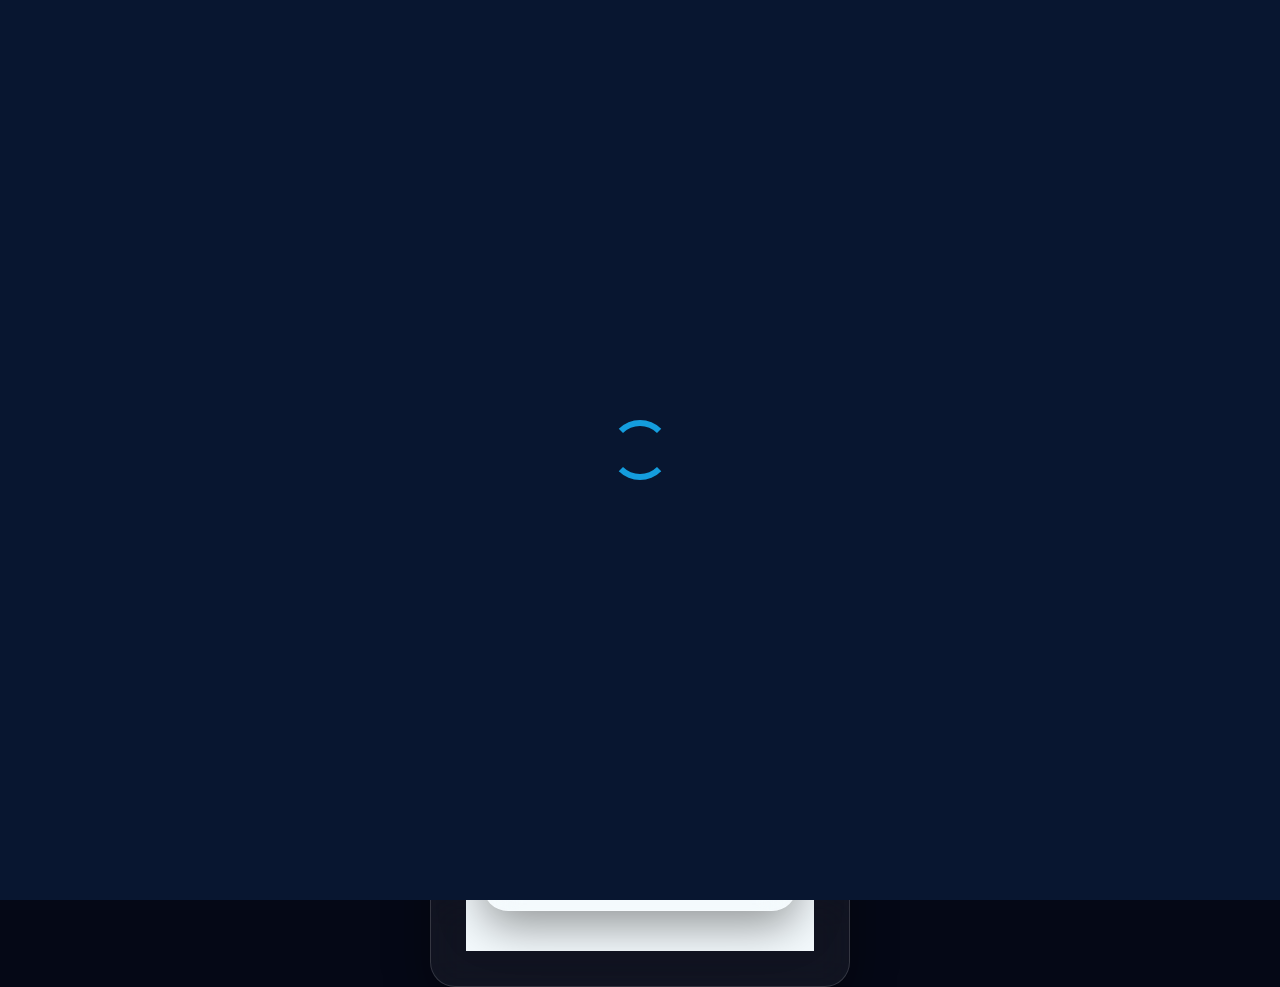
==== commit ade8f3a9: "Update index.html" ====
--- a/connect/index.html
+++ b/connect/index.html
@@ -28,9 +28,6 @@
     <!-- Main CSS File -->
     <link href="../assets/main.css" rel="stylesheet">
   
-    <!-- Sitemap -->
-    <link rel="sitemap" type="application/xml" title="Sitemap" href="../sitemap.xml" />
-    
     <link rel="stylesheet" href="style.css">
     <link rel="preconnect" href="https://fonts.googleapis.com">
     <link href="https://fonts.googleapis.com/css2?family=Poppins:wght@300;400;500;600;700&display=swap" rel="stylesheet">
@@ -55,7 +52,7 @@
         <footer id="footer" class="footer position-relative light-background">
             <div class="container">
               <div class="copyright text-center ">
-                <p>© <span>Copyright </span> <strong class="px-1 sitename">Dulan Nithila Liyanarachchi</strong> <span>All Rights Reserved</span><br>Last Upated on: August 2026</p>
+                <p><strong class="px-1 sitename">© 2026 Dulan Nithila Liyanarachchi.</strong><span>All Rights Reserved</span></p>
               </div>
             </div>
         </footer>
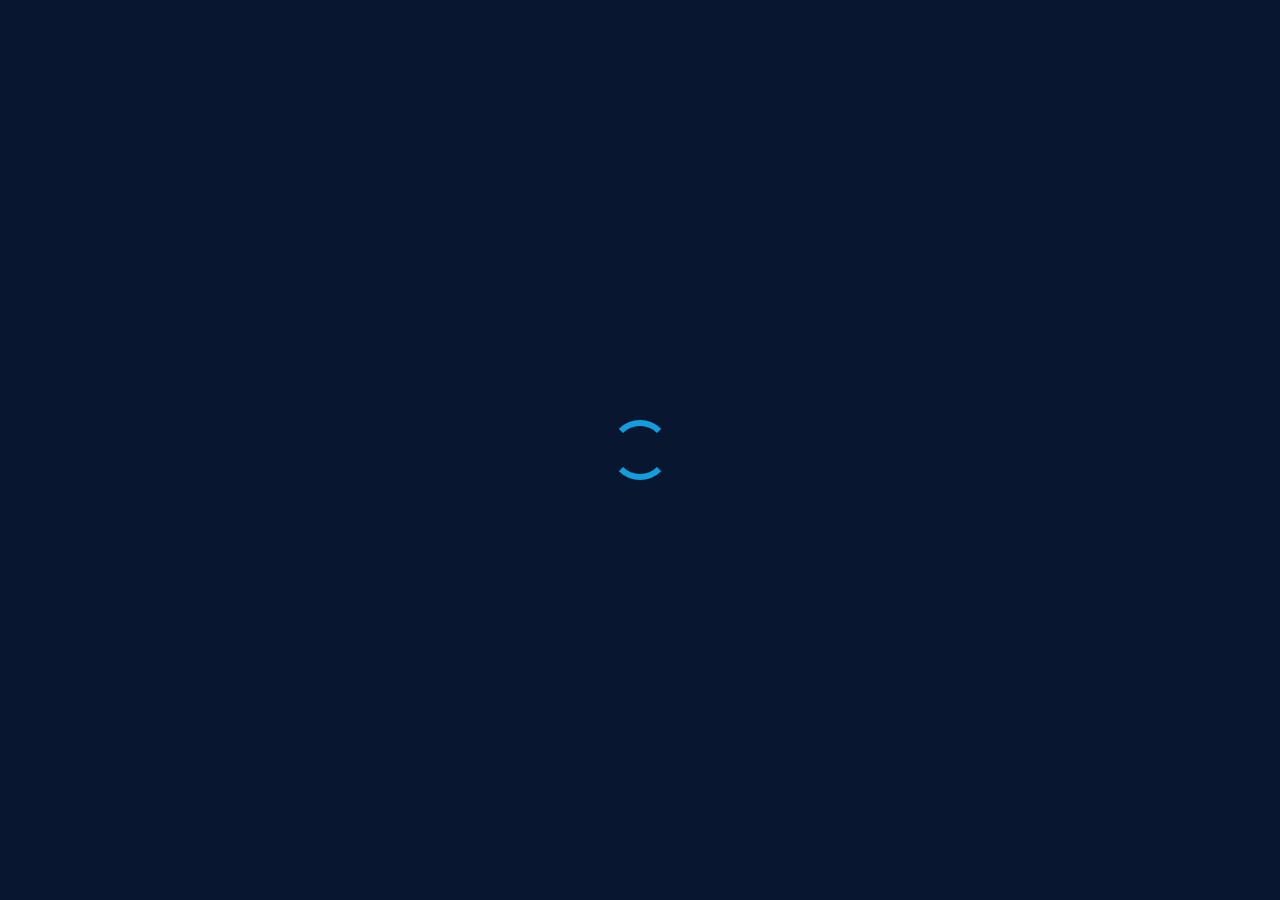
==== commit 1546169d: "Update index.html" ====
--- a/connect/index.html
+++ b/connect/index.html
@@ -39,7 +39,7 @@
       <div class="container">
         <img src="../assets/img/my-profile-img.png" class="profile">
         <h1>Dulan Nithila Liyanarachchi</h1>
-        <h6>nithila0411@gmail.com</h6>
+        <h6 style="color: #fff;">nithila0411@gmail.com</h6>
         <p class="subtitle"> • Web & Software Developer • Cyber Security Undergraduate • Research Scholar </p>
         <div class="buttons">
           <a href="https://nithilald.github.io/Dulan-Nithila-Liyanarachchi/" target="_blank"><i class="fa-solid fa-globe"></i>Portfolio</a>
--- a/connect/style.css
+++ b/connect/style.css
@@ -50,8 +50,6 @@
 
 max-width:90%;
 
-padding:35px;
-
 border-radius:25px;
 
 backdrop-filter:blur(18px);
@@ -79,6 +77,7 @@
 margin-bottom:20px;
 
 object-fit:cover;
+  margin-top: 10px;
 
 }
 
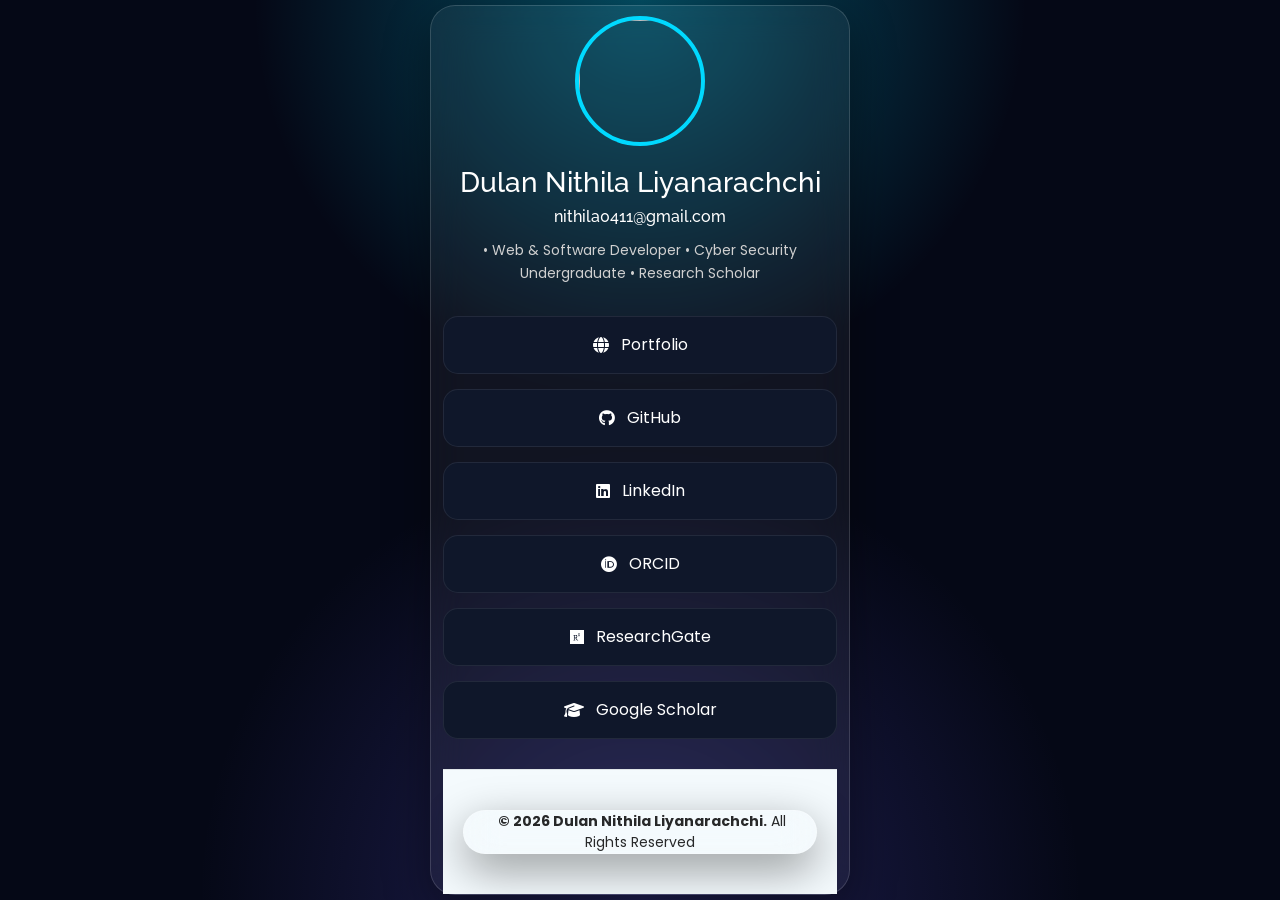
==== commit ac4379ab: "Update index.html" ====
--- a/connect/index.html
+++ b/connect/index.html
@@ -60,9 +60,6 @@
       <!-- Scroll Top -->
       <a href="#" id="scroll-top" class="scroll-top d-flex align-items-center justify-content-center"><i class="bi bi-arrow-up-short"></i></a>
     
-      <!-- Preloader -->
-      <div id="preloader" style="background-color:#081630;"></div>
-    
       <!-- Vendor JS Files -->
       <script src="../assets/vendor/bootstrap/js/bootstrap.bundle.min.js"></script>
       <script src="../assets/vendor/aos/aos.js"></script>
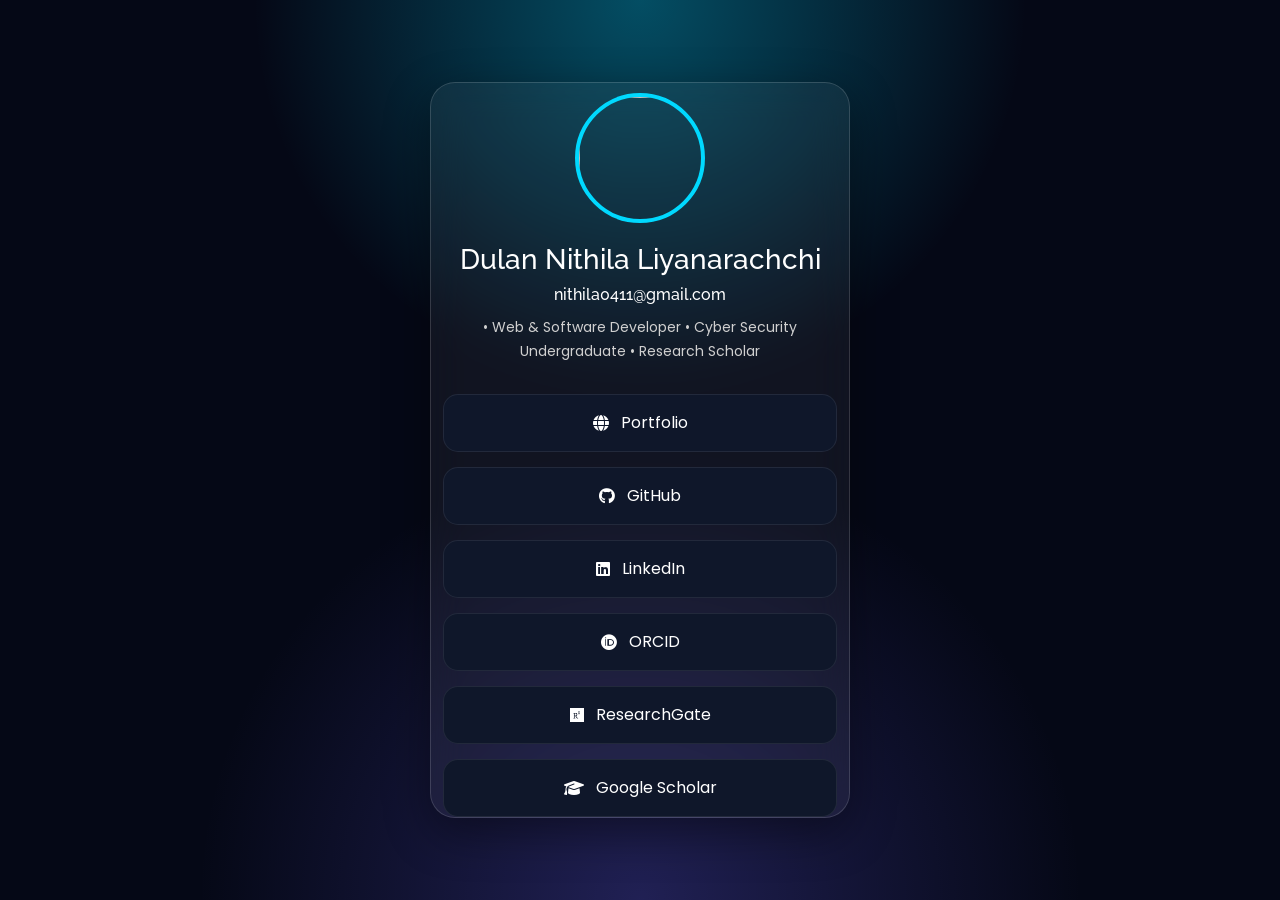
==== commit 8d49c471: "Update index.html" ====
--- a/connect/index.html
+++ b/connect/index.html
@@ -49,16 +49,6 @@
           <a href="https://www.researchgate.net/profile/Dulan-Liyanarachchi?ev=hdr_xprf" target="_blank"><i class="fab fa-researchgate"></i>ResearchGate</a>
           <a href="https://scholar.google.com/citations?user=wedLujYAAAAJ&hl=en" target="_blank"><i class="fa-solid fa-graduation-cap"></i>Google Scholar</a>
         </div>
-        <footer id="footer" class="footer position-relative light-background">
-            <div class="container">
-              <div class="copyright text-center ">
-                <p><strong class="px-1 sitename">© 2026 Dulan Nithila Liyanarachchi.</strong><span>All Rights Reserved</span></p>
-              </div>
-            </div>
-        </footer>
-      </div>
-      <!-- Scroll Top -->
-      <a href="#" id="scroll-top" class="scroll-top d-flex align-items-center justify-content-center"><i class="bi bi-arrow-up-short"></i></a>
     
       <!-- Vendor JS Files -->
       <script src="../assets/vendor/bootstrap/js/bootstrap.bundle.min.js"></script>
@@ -74,6 +64,5 @@
       <!-- Main JS File -->
       <script src="../assets/main.js"></script>
       <script src="script.js"></script>
-    </div>
   </body>
 </html>
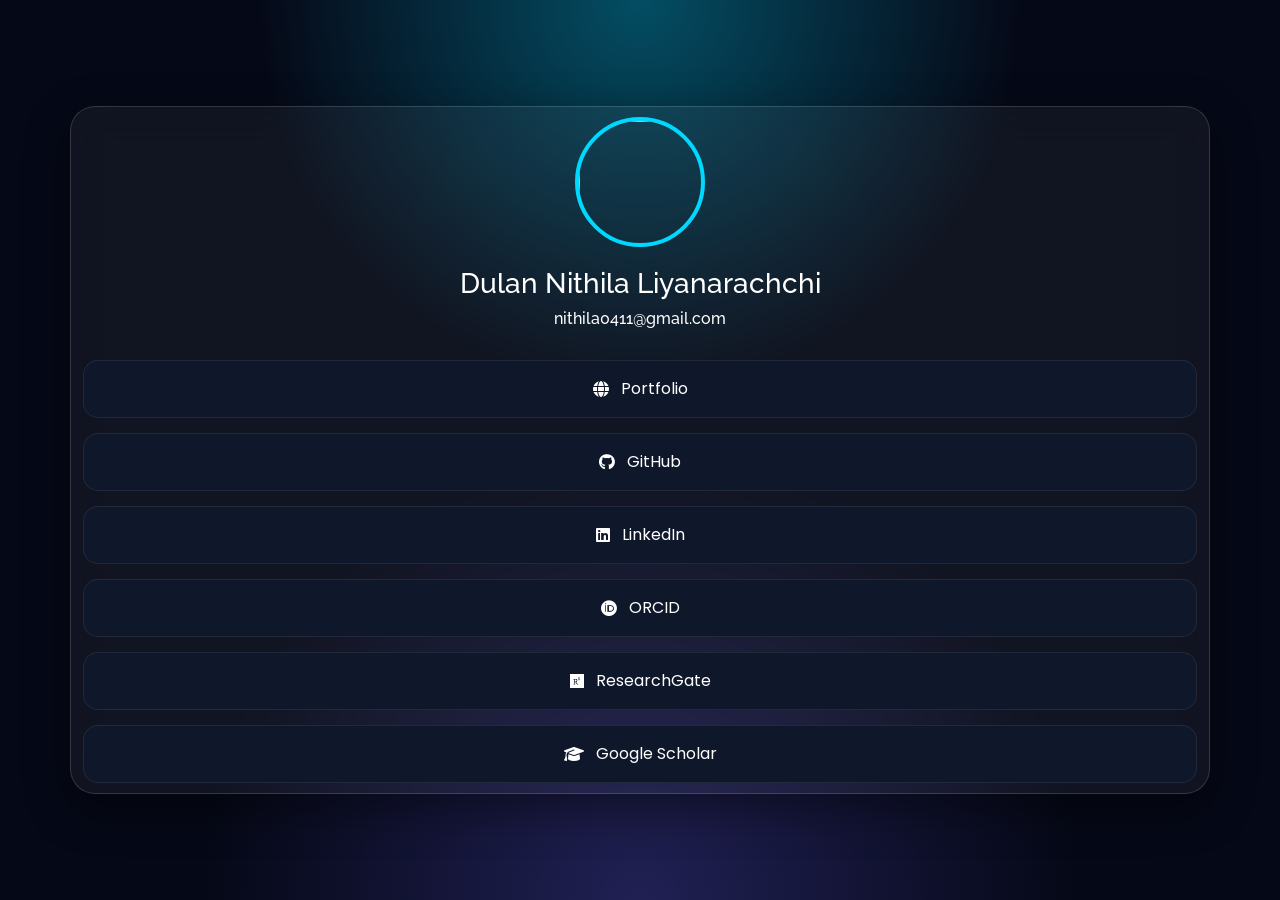
==== commit 5e3be1eb: "Update index.html" ====
--- a/connect/index.html
+++ b/connect/index.html
@@ -39,8 +39,7 @@
       <div class="container">
         <img src="../assets/img/my-profile-img.png" class="profile">
         <h1>Dulan Nithila Liyanarachchi</h1>
-        <h6 style="color: #fff;">nithila0411@gmail.com</h6>
-        <p class="subtitle"> • Web & Software Developer • Cyber Security Undergraduate • Research Scholar </p>
+        <h6 style="color: #fff;">nithila0411@gmail.com</h6><br>
         <div class="buttons">
           <a href="https://nithilald.github.io/Dulan-Nithila-Liyanarachchi/" target="_blank"><i class="fa-solid fa-globe"></i>Portfolio</a>
           <a href="https://github.com/NithilaLD" target="_blank"><i class="fab fa-github"></i>GitHub</a>
--- a/connect/style.css
+++ b/connect/style.css
@@ -1,23 +1,19 @@
-*{
-margin:0;
-padding:0;
-box-sizing:border-box;
-font-family:Poppins,sans-serif;
+*
+{
+  margin:0;
+  padding:0;
+  box-sizing:border-box;
+  font-family:Poppins,sans-serif;
 }
-
-body{
-
-height:100vh;
-
-display:flex;
-justify-content:center;
-align-items:center;
-
-background:#050816;
-overflow:hidden;
-
+body
+{
+  height:100vh;
+  display:flex;
+  justify-content:center;
+  align-items:center;
+  background:#050816;
+  overflow:hidden;
 }
-
 .background{
 
 position:fixed;
@@ -45,11 +41,6 @@
 }
 
 .container{
-
-width:420px;
-
-max-width:90%;
-
 border-radius:25px;
 
 backdrop-filter:blur(18px);
@@ -63,6 +54,7 @@
 text-align:center;
 
 z-index:5;
+padding-bottom: 10px;
 
 }
 
